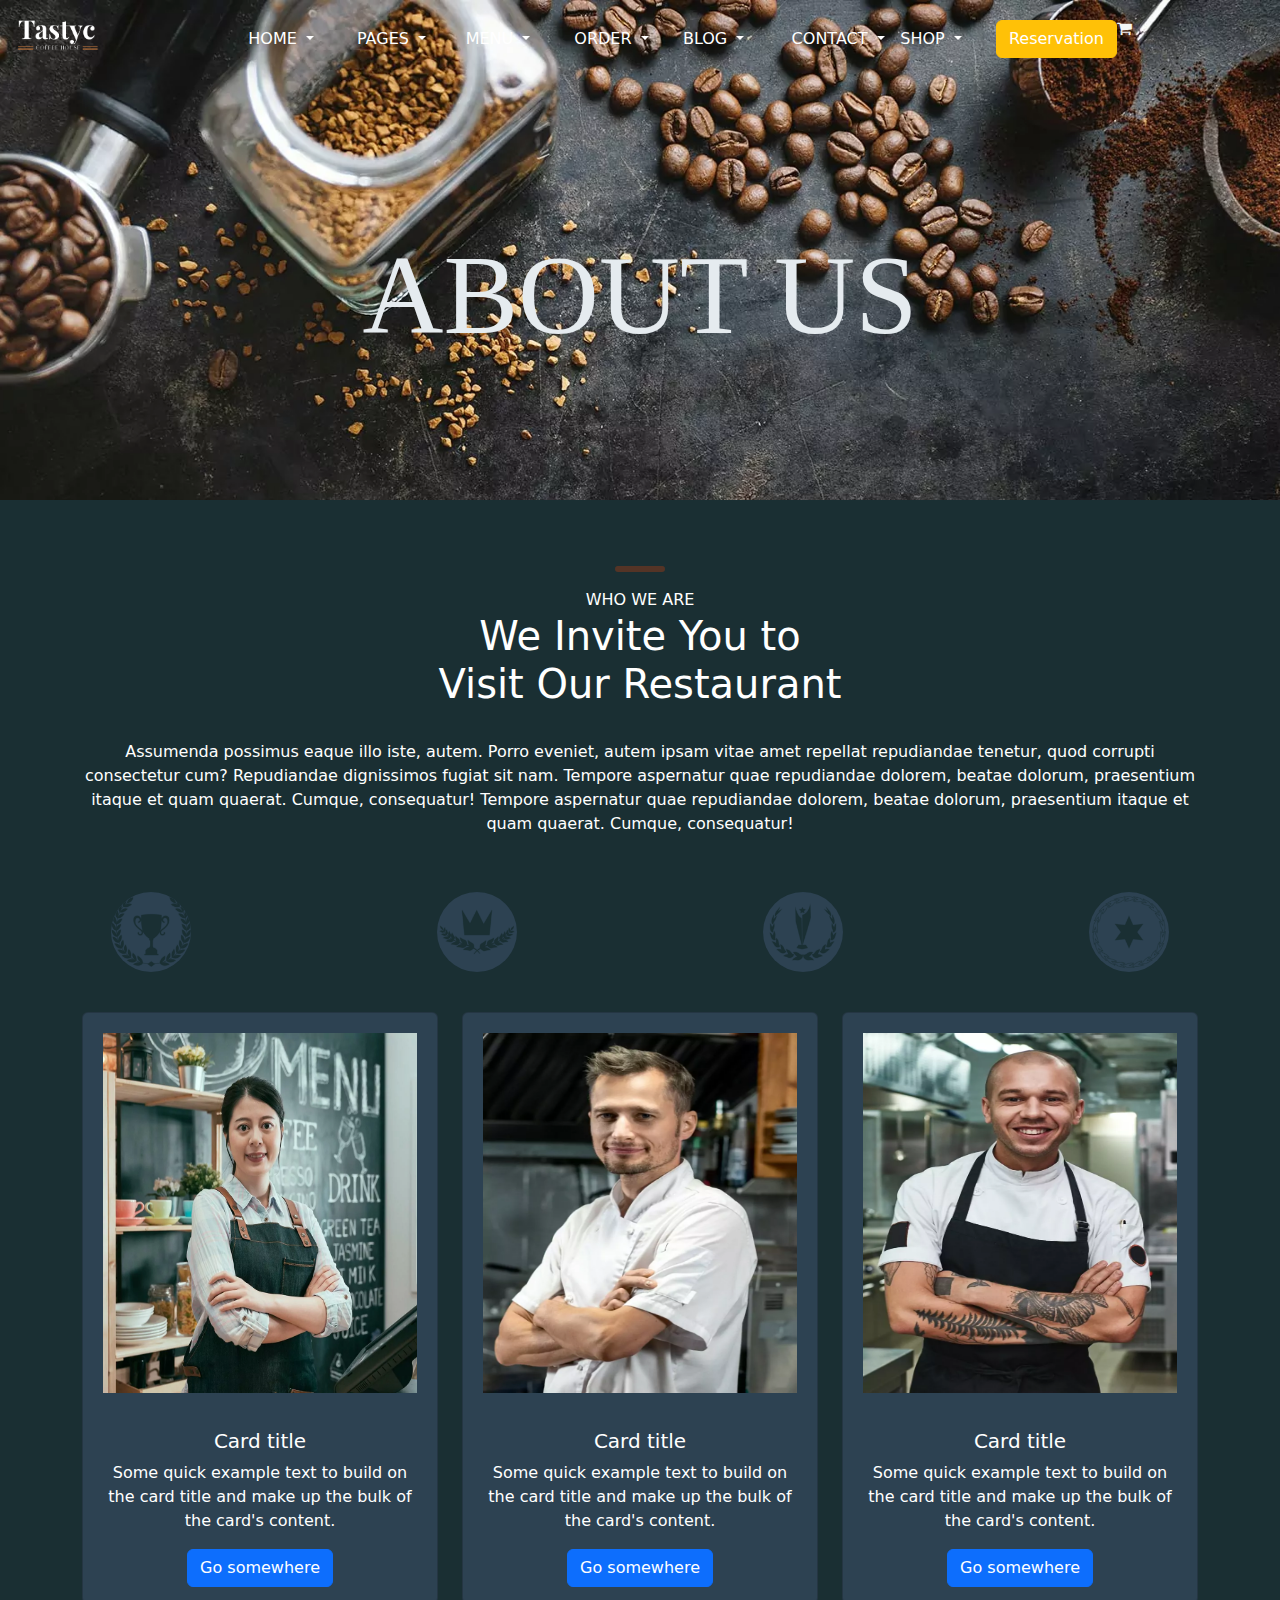
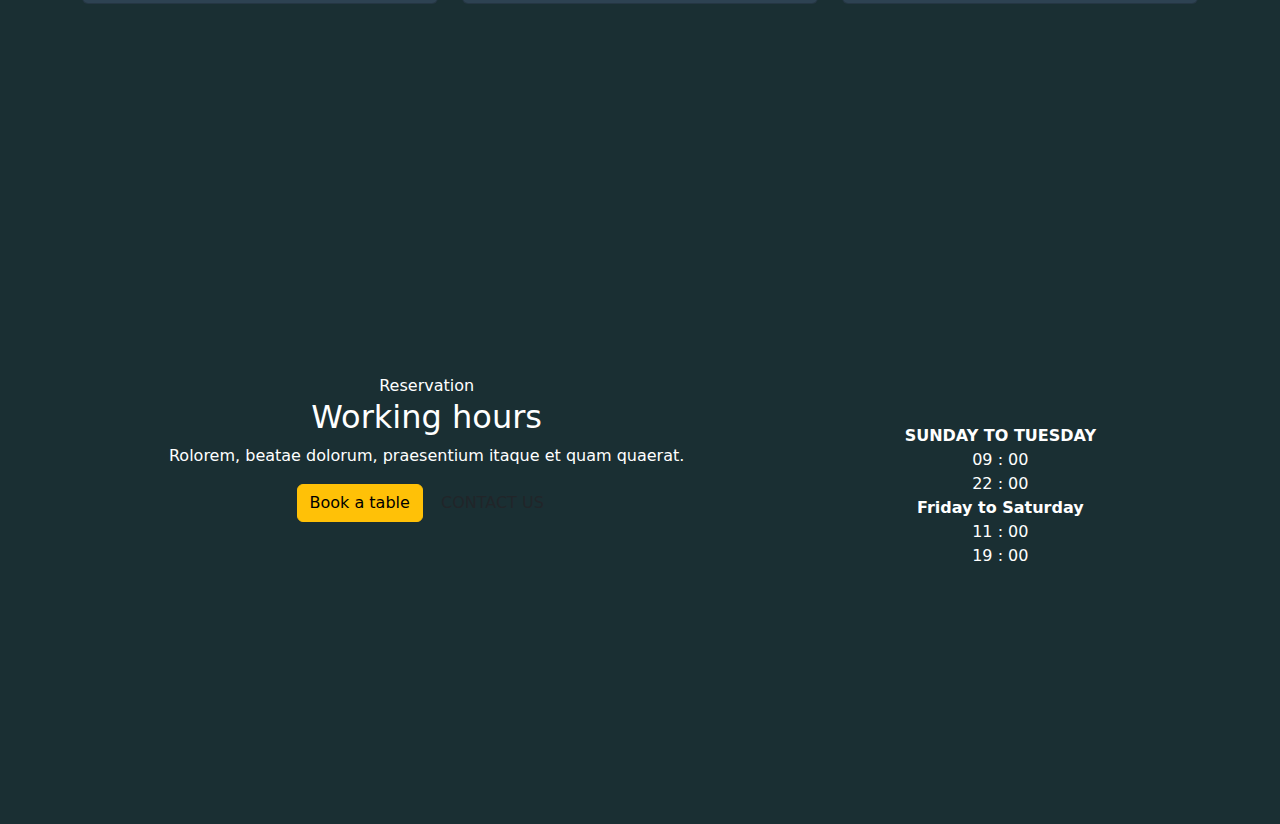
==== About.html @ 0077018b "Add files via upload" ====
<!DOCTYPE html>
<html lang="en">
<head>
    <meta charset="UTF-8">
    <meta name="viewport" content="width=device-width, initial-scale=1.0">
    <link rel="stylesheet" href="style.css">
    <script src="https://cdn.jsdelivr.net/npm/bootstrap@5.3.3/dist/js/bootstrap.bundle.min.js" integrity="sha384-YvpcrYf0tY3lHB60NNkmXc5s9fDVZLESaAA55NDzOxhy9GkcIdslK1eN7N6jIeHz" crossorigin="anonymous"></script>
    <link href="https://cdn.jsdelivr.net/npm/bootstrap@5.3.3/dist/css/bootstrap.min.css" rel="stylesheet" integrity="sha384-QWTKZyjpPEjISv5WaRU9OFeRpok6YctnYmDr5pNlyT2bRjXh0JMhjY6hW+ALEwIH" crossorigin="anonymous">
    <link rel="stylesheet" href="https://cdnjs.cloudflare.com/ajax/libs/font-awesome/4.7.0/css/font-awesome.min.css">
    <title>Home page</title>
</head>
<body>
   <div class="about1">
    <div class="about">
    <div class="row">
    <div class="col-sm-2" style="padding:20px; margin-left: 10px; ;">
    <img src="img/1.png" alt="">
</div>

    <div class="col-sm-1" style="padding: 20px; background-color: transparent;">
        <div class="dropdown">
            <button class="btn btn-outline-transparent dropdown-toggle" type="button" onclick="location.href='home.html'" data-bs-toggle="dropdown" aria-expanded="false">
              HOME
            </button>
            <ul class="dropdown-menu">
              <li><button class="dropdown-item" type="button">Action</button></li>
              <li><button class="dropdown-item" type="button">Another action</button></li>
              <li><button class="dropdown-item" type="button">Something else here</button></li>
            </ul>
          </div>
    </div>
    <div class="col-sm-1" style="padding:20px ;">
        <div class="dropdown">
         <button class="btn btn-outline-transparent dropdown-toggle" type="button"    data-bs-toggle="dropdown" aria-expanded="false">
              PAGES
            </button>
            <ul class="dropdown-menu" style="background-color: transparent; color:white; ">
              <li><button class="dropdown-item" type="button">ABOUT US</button></li></a>
              <li><button class="dropdown-item" type="button">Another action</button></li>
              <li><button class="dropdown-item" type="button">Something else here</button></li>
            </ul>
          </div>

    </div>
    <div class="col-sm-1" style="padding:20px ;">
        <div class="dropdown">
            <button class="btn btn-outline-transparent dropdown-toggle" type="button" data-bs-toggle="dropdown" aria-expanded="false">
              MENU
            </button>
            <ul class="dropdown-menu" style="background-color: transparent; color:white; ">
              <li><button class="dropdown-item" type="button">Action</button></li>
              <li><button class="dropdown-item" type="button">Another action</button></li>
              <li><button class="dropdown-item" type="button">Something else here</button></li>
            </ul>
          </div>
    </div>
    <div class="col-sm-1" style="padding:20px ;">
        <div class="dropdown">
            <button class="btn btn-outline-transparent dropdown-toggle" type="button" data-bs-toggle="dropdown" aria-expanded="false">
              ORDER
            </button>
            
            <ul class="dropdown-menu" style="background-color: transparent; color:white; ">
              <li ><button class="dropdown-item" type="button"><span>Action</span></button></li>
              <li><button class="dropdown-item" type="button">Another action</button></li>
              <li><button class="dropdown-item" type="button">Something else here</button></li>
            </ul>
          </div>

    </div>
    <div class="col-sm-1" style="padding:20px ;">
        <div class="dropdown">
            <button class="btn btn-outline-transparent dropdown-toggle" type="button" data-bs-toggle="dropdown" aria-expanded="false">
              BLOG
            </button>
            <ul class="dropdown-menu" style="background-color: transparent; color:white; ">
              <li><button class="dropdown-item" type="button">Action</button></li>
              <li><button class="dropdown-item" type="button">Another action</button></li>
              <li><button class="dropdown-item" type="button">Something else here</button></li>
            </ul>
          </div>


    </div>
    <div class="col-sm-1"style="padding:20px ;">
        <div class="dropdown">
            <button class="btn btn-outline-transparent dropdown-toggle" type="button" data-bs-toggle="dropdown" aria-expanded="false">
              CONTACT
            </button>
            <ul class="dropdown-menu" style="background-color: transparent; ">
              <li><button class="dropdown-item" type="button">Action</button></li>
              <li><button class="dropdown-item" type="button">Another action</button></li>
              <li><button class="dropdown-item" type="button">Something else here</button></li>
            </ul>
          </div>
    </div>
    <div class="col-sm-1" style="padding:20px ;">
        <div class="dropdown">
            <button class="btn btn-outline-transparent dropdown-toggle" type="button" data-bs-toggle="dropdown" aria-expanded="false">
              SHOP
            </button>
            <ul class="dropdown-menu" style="background-color: transparent; ">
              <li><button class="dropdown-item" type="button">Action</button></li>
              <li><button class="dropdown-item" type="button">Another action</button></li>
              <li><button class="dropdown-item" type="button">Something else here</button></li>
            </ul>
          </div>
    </div>
    <div class="col-sm-1" style="padding:20px ;">

    <button class="btn btn-warning">Reservation</button>
</div>

<div class="col-sm-1">
    <i class="fa fa-shopping-cart" style="padding: 20px; color: whitesmoke;" aria-hidden="true"></i>
</div>
</div>

<div class="name" style="color: white; font-size: 100px;">
    <br>

    <h1>
        ABOUT US
    
    </h1>
</div>
</div>
</div>
</div>
<div class="bgcolor" >
<div class="container" style="padding-top:50px ;">
    <div class="row">
        <div class="col-lg-12">
            <div class="text-center">
              <center><hr size="8" width="50px" style="background-color: rgb(255, 68, 0); border-radius: 5px; color: orangered;"></center>
                <span>WHO WE ARE</span>
                <br>
                <h1><span>We Invite You to <br>
                    Visit Our Restaurant</span></h1>
                    <br>
                <p><span>Assumenda possimus eaque illo iste, autem. Porro eveniet, autem ipsam vitae amet repellat repudiandae tenetur, quod corrupti consectetur cum? Repudiandae dignissimos fugiat sit nam. Tempore aspernatur quae repudiandae dolorem, beatae dolorum, praesentium itaque et quam quaerat. Cumque, consequatur! Tempore aspernatur quae repudiandae dolorem, beatae dolorum, praesentium itaque et quam quaerat. Cumque, consequatur!</span></p>
            </div>
        </div>
    </div>
</div>
</div>
      <div class="ove">
        <div class="bgcolor">
            <div class="row">
        <div class="col-lg-3">
            <div class="text-center">
            <img src="img/12.png" alt="">
        </div>
    </div>
        <div class="col-lg-3">
            <div class="text-center">
            <img src="img/13.png" alt="">
        </div>
    </div>
        <div class="col-lg-3">
            <div class="text-center">
            <img src="img/14.png" alt="">
        </div>
    </div>
        <div class="col-lg-3">
            <div class="text-center">
            <img src="img/15.png" alt="">
        </div>
    </div>
</div>
</div>
</div>
<div class="bgcolor">
<div class="team">
<div class="container">
  <div class="row">
      <div class="col-lg-4"  >
        <div class="text-center">
          <div class="card" style="width: 100%; background-color: #2d4252; color: white;">
            <img src="img/16.webp" class="card-img-top" alt="...">
            <div class="card-body">
              <h5 class="card-title">Card title</h5>
              <p class="card-text">Some quick example text to build on the card title and make up the bulk of the card's content.</p>
              <a href="#" class="btn btn-primary">Go somewhere</a>
            </div>
          </div>
      </div> 
    </div>
      <div class="col-lg-4">
        <div class="text-center">
          <div class="card" style="width: 100%; background-color: #2d4252 ; color: white;">
            <img src="img/17.webp" class="card-img-top" alt="...">
            <div class="card-body">
              <h5 class="card-title">Card title</h5>
              <p class="card-text">Some quick example text to build on the card title and make up the bulk of the card's content.</p>
              <a href="#" class="btn btn-primary">Go somewhere</a>
            </div>
          </div>
      </div>
    </div>  
      <div class="col-lg-4">
        <div class="text-center">
        <div class="card" style="width: 100%; background-color: #2d4252; color: white;" >
          <img src="img/18.webp" class="card-img-top" alt="...">
          <div class="card-body">
            <h5 class="card-title">Card title</h5>
            <p class="card-text">Some quick example text to build on the card title and make up the bulk of the card's content.</p>
            <a href="#" class="btn btn-primary">Go somewhere</a>
          </div>
        </div>
        </div>
      </div> 
    </div>
    </div>
    </div>
  </div>
</div>
</div>
<div class="bgcolor">
<div class="work" style="padding-top:40px ;">
  <div class="working">
      <div class="container-fluid">
      <div class="row">
      <div class="col-lg-8">
          <div class="text-center">
<span> Reservation</span>
<h2><span>Working hours</span></h2>
<p><span>Rolorem, beatae dolorum, praesentium itaque et quam quaerat.</span></p>
<div>
<button class="btn btn-warning">Book a table</button>
<button class="btn btn-outline-transparent">CONTACT US</button>
</div>
</div>
</div>
<div class="col-lg-4">
  <div class="text-center" style="background-color: #1a2f33; height: 300px; width: 270px; text-align: center;">
    <div class="hh">   
    <b><span>SUNDAY TO TUESDAY</span></b>
  <div><TIme>09 : 00</TIme></div>
  <div><TIme>22 : 00 </TIme></div>
  <span><b>Friday to Saturday </b></span>
  <div><TIme>11 : 00</TIme></div>
  <div><TIme>19 : 00</TIme></div>
</div>
</div>
</div>
</div>
</div>
</div>
</div>
</div>
---- style.css ----
*{
    margin: 0%;
    padding: 0%;
}
.main1{
position: sticky;
background-color: #1a2f33;

}
#main1{

    font-family:Italiana; 
}
.row img {
    
    justify-items: center;
    width: 80px;
}
.main{
    background-image: url(img/20.webp);
    background-size: cover;
    background-attachment: fixed;
    height: 750px;
    background-repeat: no-repeat;
    margin: 0;
    background-color: #1a2f33;
    animation-name: mynew;
    color:white;

    
}
.main button{
    color: white;
}
@keyframes mynew{
    from{background-image: url(img/3.jpg);}
    to{background-image: url(img/4.webp);}
}

.name h1{
    color: #e5ebef;
    text-align: center;
    font-size: 112px;
    font-family:Italiana;
    font-weight: 400;
    

   
}
.main h5{
    color: aliceblue;
}
.row1{
    background-color: darkblue;
}
.working{
        background-image: url(img/10.jpg);
        background-repeat: no-repeat;
        background-position: center;
        background-size: cover;
        height: 700px;
        width: 100%;
        
}
.dui{
    padding-top:40px ;
    padding-bottom: 40px;
}
.pid{
    padding-bottom: 50px;
}
.hr{
    background-color: orangered;
}
.work{
    padding-top: 40px;
}
.working{
    color: white;
    padding-top:250px ;
}
.about1{
position: static;
width: 100%;
}
.about{
    background-image: url(img/11.webp);
    background-repeat: no-repeat;
    background-position: center;
    background-size: cover;
    height: 500px;
    width: 100%;
    background-attachment: fixed;
}
.about button{
    color: white;
}
.bgcolor{
   background-color:#1a2f33; 
   color: white;
}
.ove img{
    margin: 40px; 
    background-color:  #2d4252;
    border-radius: 50px;
}
.ove img:hover{
    background-color:white;
    color: white;
}
.team img{
    padding: 20px;
height: 400px;
width: 100%;
 

}
.team{
    padding-bottom: 80px;
}
.hh{
 padding-top:50px ;
}
.ico
{}
.ico img{
    margin-left: 60px;
    height: 50px;
    width: 110px;
}
.read{
    padding-top: 80px;
    padding-bottom: 80px;
}
.sub{
    padding-top: 60px;
    background-image: url(img/20.webp);
    background-size: cover;
    background-repeat: no-repeat;
    background-position: center;
    width: 100%;
    height: 500px;
}

.sub h1{
    font-size: 80px;
}
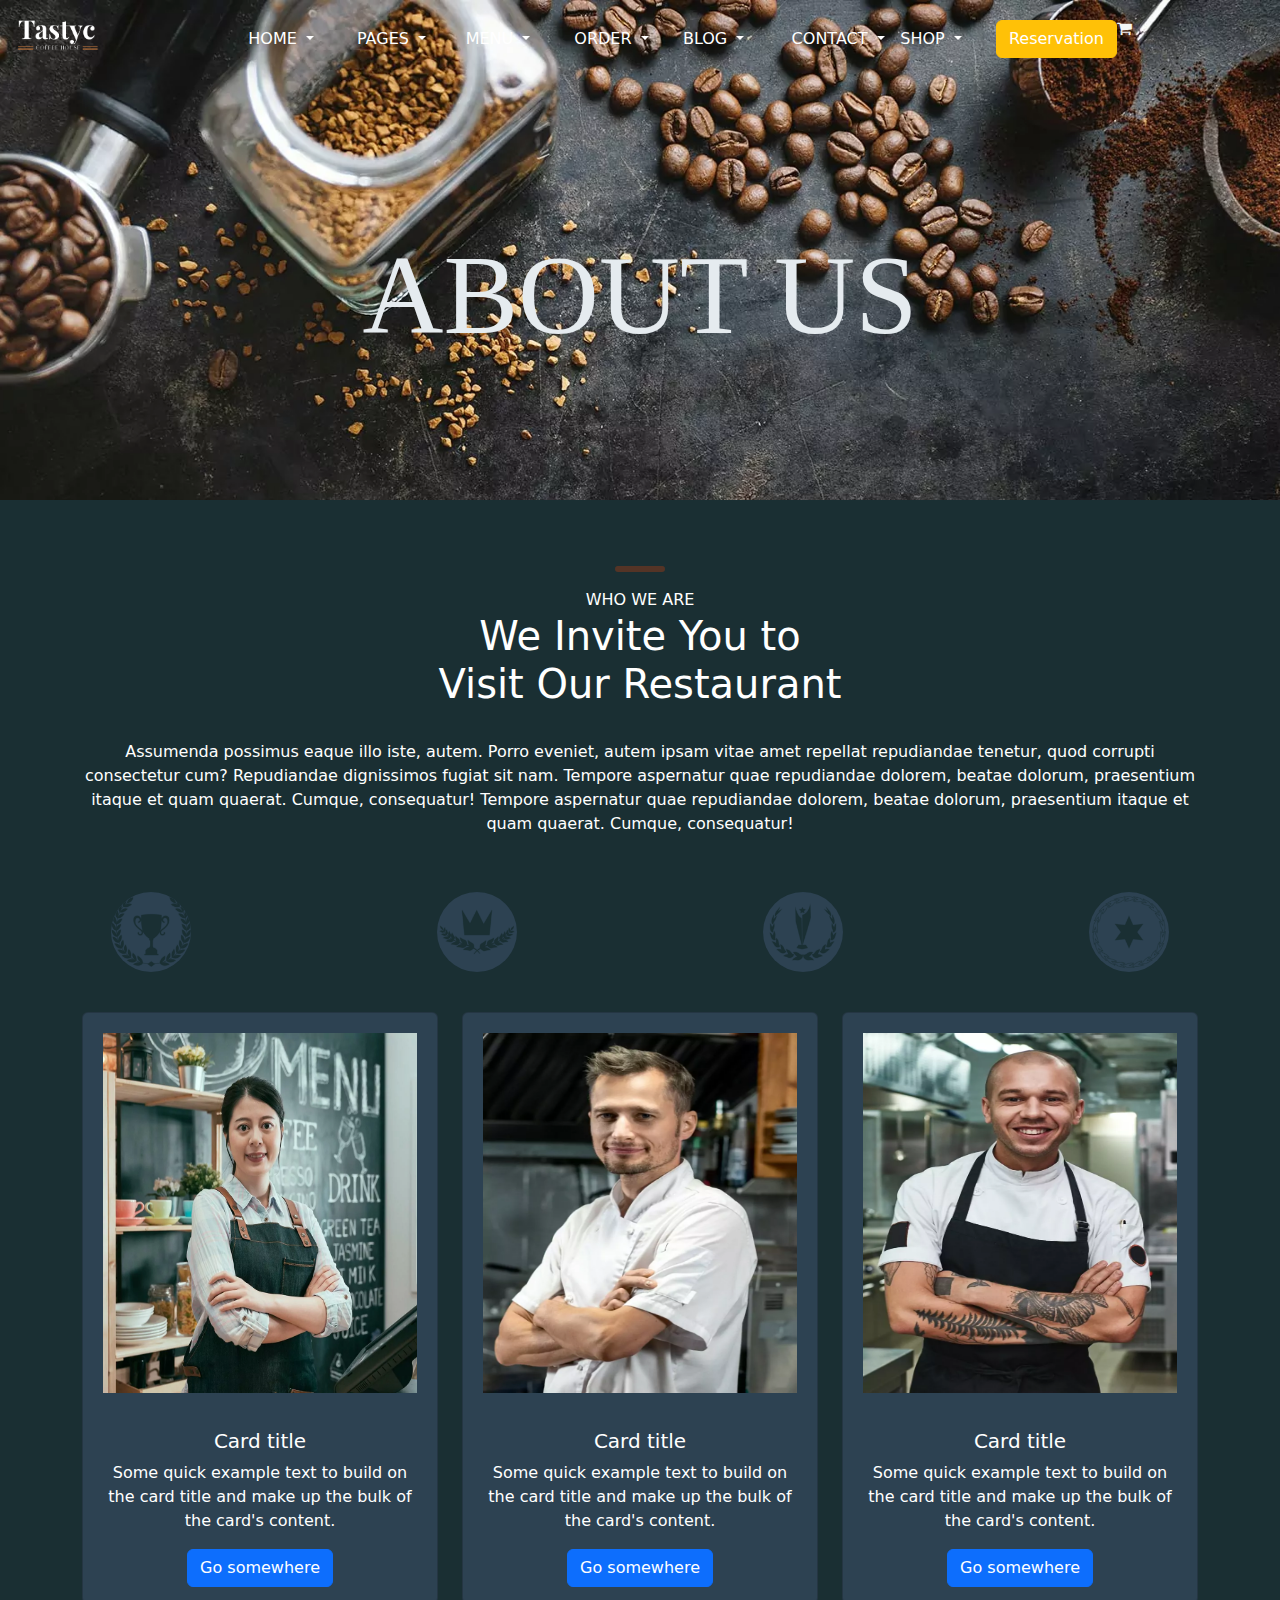
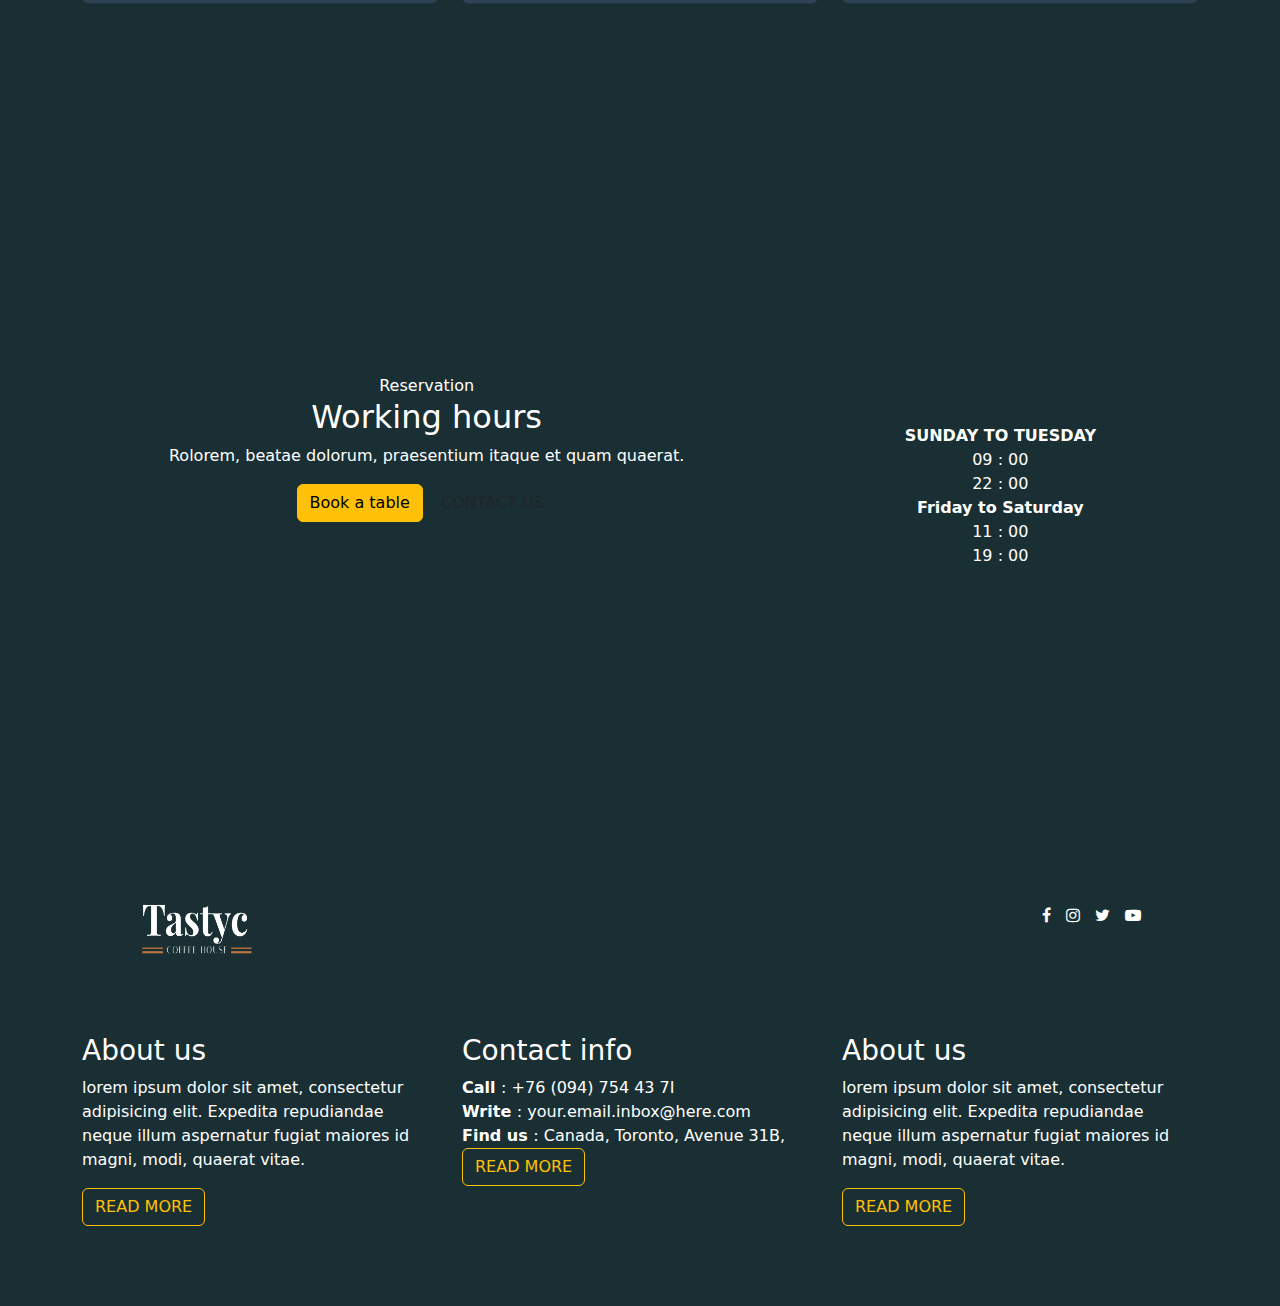
==== commit 212a9709: "Add files via upload" ====
--- a/About.html
+++ b/About.html
@@ -7,7 +7,7 @@
     <script src="https://cdn.jsdelivr.net/npm/bootstrap@5.3.3/dist/js/bootstrap.bundle.min.js" integrity="sha384-YvpcrYf0tY3lHB60NNkmXc5s9fDVZLESaAA55NDzOxhy9GkcIdslK1eN7N6jIeHz" crossorigin="anonymous"></script>
     <link href="https://cdn.jsdelivr.net/npm/bootstrap@5.3.3/dist/css/bootstrap.min.css" rel="stylesheet" integrity="sha384-QWTKZyjpPEjISv5WaRU9OFeRpok6YctnYmDr5pNlyT2bRjXh0JMhjY6hW+ALEwIH" crossorigin="anonymous">
     <link rel="stylesheet" href="https://cdnjs.cloudflare.com/ajax/libs/font-awesome/4.7.0/css/font-awesome.min.css">
-    <title>Home page</title>
+    <title>about page</title>
 </head>
 <body>
    <div class="about1">
@@ -19,7 +19,7 @@
 
     <div class="col-sm-1" style="padding: 20px; background-color: transparent;">
         <div class="dropdown">
-            <button class="btn btn-outline-transparent dropdown-toggle" type="button" onclick="location.href='home.html'" data-bs-toggle="dropdown" aria-expanded="false">
+            <button class="btn btn-outline-transparent dropdown-toggle" type="button" onclick="location.href='index.html'" data-bs-toggle="dropdown" aria-expanded="false">
               HOME
             </button>
             <ul class="dropdown-menu">
@@ -44,7 +44,7 @@
     </div>
     <div class="col-sm-1" style="padding:20px ;">
         <div class="dropdown">
-            <button class="btn btn-outline-transparent dropdown-toggle" type="button" data-bs-toggle="dropdown" aria-expanded="false">
+            <button class="btn btn-outline-transparent dropdown-toggle" type="button" onclick="location.href='menu.html'" data-bs-toggle="dropdown" aria-expanded="false">
               MENU
             </button>
             <ul class="dropdown-menu" style="background-color: transparent; color:white; ">
@@ -248,4 +248,59 @@
 </div>
 </div>
 </div>
-</div>+</div>
+
+<div class="ico">
+  <div class="bgcolor">
+  <div class="container">
+    <div class="row">
+        <div class="col-lg-10" style="padding-top: 80px;">
+          <img src="img/1.png" alt="">
+        </div>
+    
+      <div class="col-lg-2"  style="padding-top: 80px;">
+        <i class="fa fa-facebook" aria-hidden="true" style="padding-left: 10px;"></i>
+        <i class="fa fa-instagram" aria-hidden="true" style="padding-left: 10px;"></i>
+        <i class="fa fa-twitter" aria-hidden="true" style="padding-left: 10px;"></i>
+        <i class="fa fa-youtube-play" aria-hidden="true"style="padding-left: 10px;"></i>
+        
+      </div>
+      </div>
+    </div>
+    </div>
+  </div>
+    <div class="bgcolor">
+  <div class="read">
+  <div class="container">
+    <div class="row">
+      <div class="col-lg-4">
+        <h3>About us</h3>
+        <p>lorem ipsum dolor sit amet, consectetur adipisicing elit. Expedita repudiandae neque illum aspernatur fugiat maiores id magni, modi, quaerat vitae.</p>
+     <button class="btn btn-outline-warning">READ MORE</button>   
+      </div>
+      <div class="col-lg-4">
+        <h3>Contact info</h3> 
+      
+         <span><b> Call </b>   :             +76 (094) 754 43 7I </span> <br>
+         <span> <b>Write  </b> :       your.email.inbox@here.com </span><br>
+         <span> <b> Find us </b>:     Canada, Toronto, Avenue 31B,  </span>
+       <br>
+        <button class="btn btn-outline-warning">READ MORE</button>  
+        </div>
+        <div class="col-lg-4">
+          <h3>About us</h3>
+          <p>lorem ipsum dolor sit amet, consectetur adipisicing elit. Expedita repudiandae neque illum aspernatur fugiat maiores id magni, modi, quaerat vitae.</p>
+       <button class="btn btn-outline-warning">READ MORE</button>   
+        </div>
+    </div>
+    </div>
+  </div>
+  </div>
+  </div>
+  </div>
+  
+
+
+
+
+</body>--- a/style.css
+++ b/style.css
@@ -121,8 +121,7 @@
 .hh{
  padding-top:50px ;
 }
-.ico
-{}
+
 .ico img{
     margin-left: 60px;
     height: 50px;
@@ -145,3 +144,4 @@
 .sub h1{
     font-size: 80px;
 }
+
